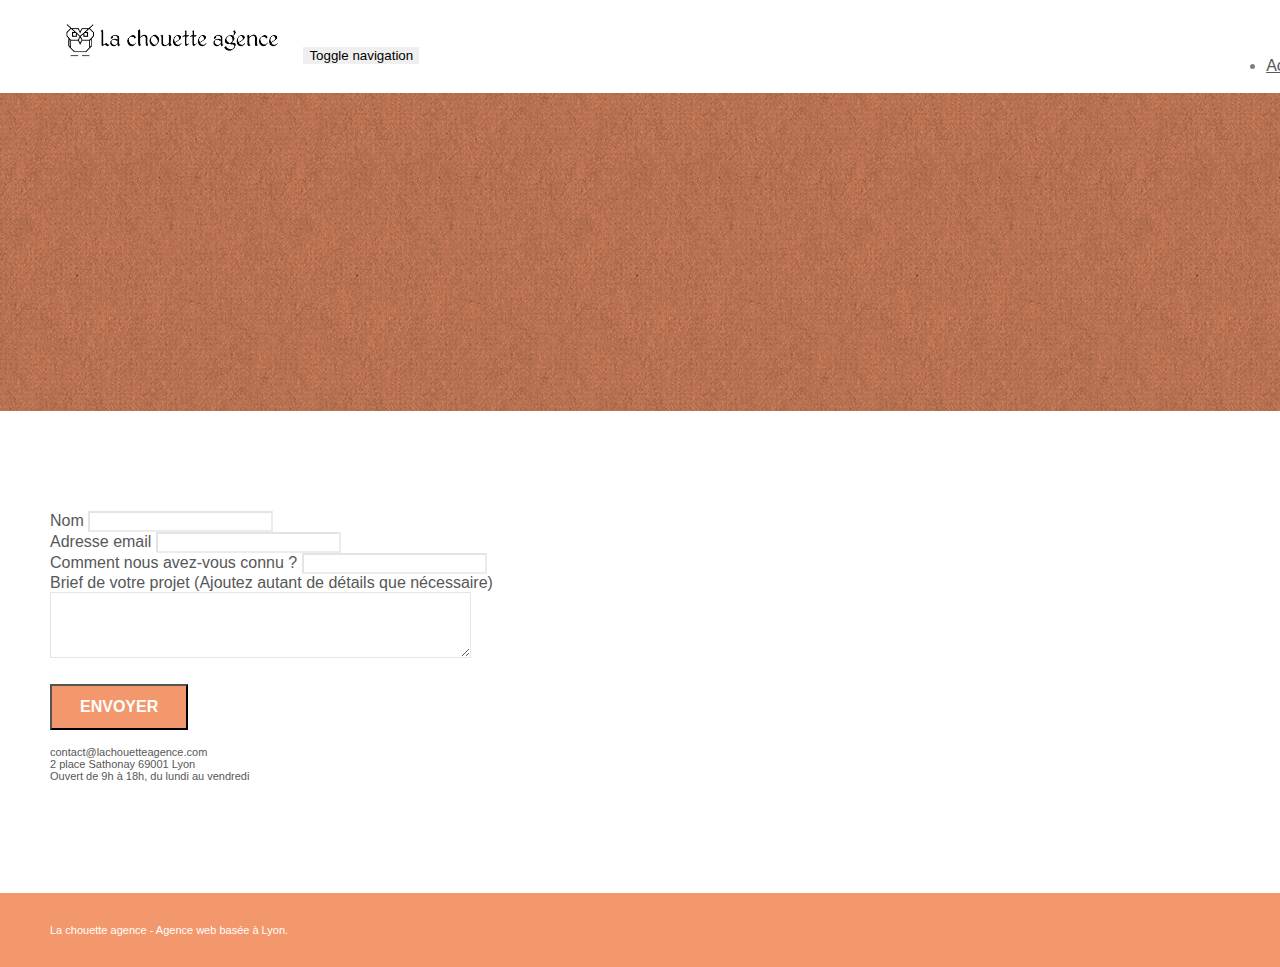
==== page2.html @ 2619e7fe "add page title" ====
<!doctype html>
<html lang="FR">

<head>
	<meta charset="utf-8">
	<meta name="keywords" content="">
	<meta name="description" content="">
	<meta name="viewport" content="width=device-width, initial-scale=1.0, viewport-fit=cover">
	<link rel="shortcut icon" type="image/png" href="favicon.jpg">

	<link rel="stylesheet" type="text/css" href="./css/bootstrap.min.css">
	<link rel="stylesheet" type="text/css" href="style.css">
	<link rel="stylesheet" type="text/css" href="./css/font-awesome.min.css">
	<link rel="stylesheet" type="text/css" href="./css/et-line.min.css">


	<script src="./js/jquery-2.1.0.min.js"></script>
	<script src="./js/bootstrap.min.js"></script>
	<script src="./js/blocs.min.js"></script>
	<script src="./js/jqBootstrapValidation.js"></script>
	<script src="./js/formHandler.js"></script>
	<title>Contacts | La Chouette Agence</title>


	<!-- Analytics -->

	<!-- Analytics END -->

</head>

<body>
	<!-- Principal conteneur -->
	<div class="page-container">

		<!-- bloc-0 -->
		<div class="bloc bgc-white l-bloc " id="bloc-0">
			<div class="container bloc-sm">
				<nav class="navbar row">
					<div class="navbar-header">
						<a class="navbar-brand" href="index.html"><img src="img/la-chouette-agence.png"
								alt="atlanta web design logo" height="40" /></a>
						<button id="nav-toggle" type="button" class="ui-navbar-toggle navbar-toggle"
							data-toggle="collapse" data-target=".navbar-1">
							<span class="sr-only">Toggle navigation</span><span class="icon-bar"></span><span
								class="icon-bar"></span><span class="icon-bar"></span>
						</button>
					</div>
					<div class="collapse navbar-collapse navbar-1 special-dropdown-nav">
						<ul class="site-navigation nav navbar-nav">
							<li>
								<a href="index.html">Accueil</a>
							</li>
							<li>
							</li>
							<li>
								<a href="page2.html">page2 &gt;</a>
							</li>
						</ul>
					</div>
				</nav>
			</div>
		</div>
		<!-- bloc-0 END -->

		<!-- bloc-6 -->
		<div class="bloc bg-dots-bg bg-repeat bgc-atomic-tangerine d-bloc bloc-bg-texture texture-paper" id="bloc-6">
			<div class="container bloc-lg">
				<div class="row">
					<div class="col-sm-12">
						<h1 class="text-center hero-bloc-text tc-white">
							Parlons web design !
						</h1>
						<p class="text-center mg-lg tc-white tight-width-whitespace">
							Nous sommes ravis que vous souhaitiez collaborer avec notre agence.<br>
							Parlez-nous de votre projet en complétant le formulaire ci-dessous.
						</p>
					</div>
				</div>
			</div>
		</div>
		<!-- bloc-6 END -->

		<!-- bloc-7 -->
		<div class="bloc bgc-white l-bloc" id="bloc-7">
			<div class="container bloc-lg">
				<div class="row">
					<div class="col-sm-6">
						<form id="form_1" novalidate success-msg="Your message has been sent."
							fail-msg="Sorry it seems that our mail server is not responding, Sorry for the inconvenience!">
							<div class="form-group">
								<label>
									Nom
								</label>
								<input id="name" class="form-control" required />
							</div>
							<div class="form-group">
								<label>
									Adresse email
								</label>
								<input id="email" class="form-control" type="email" required />
							</div>
							<div class="form-group">
								<label>
									Comment nous avez-vous connu ?
								</label>
								<input class="form-control" type="email" required id="input_504" />
							</div>
							<div class="form-group">
								<label>
									Brief de votre projet (Ajoutez autant de détails que nécessaire)<br>
								</label><textarea id="message" class="form-control" rows="4" cols="50"
									required></textarea>
							</div>
							<button class="bloc-button btn btn-lg btn-block cta-hero btn-atomic-tangerine"
								type="submit">
								Envoyer
							</button>
						</form>
					</div>
					<div class="col-sm-6">
						<p>
							contact@lachouetteagence.com<br>2 place Sathonay 69001 Lyon<br>Ouvert de 9h à 18h, du lundi
							au vendredi<br>
						</p>
					</div>
				</div>
			</div>
		</div>
		<!-- bloc-7 END -->

		<!-- ScrollToTop Button -->
		<a class="bloc-button btn btn-d scrollToTop" onclick="scrollToTarget('1')"><span
				class="fa fa-chevron-up"></span></a>
		<!-- ScrollToTop Button END-->


		<!-- Footer - bloc-8 -->
		<div class="bloc bgc-atomic-tangerine d-bloc" id="bloc-8">
			<div class="container bloc-sm">
				<div class="row">
					<div class="col-sm-12">
						<p class="text-center white">
							La chouette agence - Agence web basée à Lyon.<br>
						</p>
						<div class="row row-no-gutters social">
							<div class="col-sm-3">
								<div class="text-center">
									<a class="social" href="index.html"><span class="fa fa-twitter icon-md"></span></a>
								</div>
							</div>
							<div class="col-sm-3">
								<div class="text-center">
									<a class="social" href="index.html"><span class="fa fa-facebook icon-md"></span></a>
								</div>
							</div>
							<div class="col-sm-3">
								<div class="text-center">
									<a class="social" href="index.html"><span class="fa fa-dribbble icon-md"></span></a>
								</div>
							</div>
							<div class="col-sm-3">
								<div class="text-center">
									<a class="social" href="index.html"><span
											class="fa fa-instagram icon-md"></span></a>
								</div>
							</div>
						</div>
					</div>
				</div>
			</div>
		</div>
		<!-- Footer - bloc-8 END -->

	</div>
	<!-- Principal conteneur END -->


</body>

</html>
---- style.css ----
body {
    margin: 0;
    padding: 0;
    background: #FFF;
    overflow-x: hidden;
    -webkit-font-smoothing: antialiased;
    -moz-osx-font-smoothing: grayscale;
}

a,
button {
    transition: all .3s ease-in-out;
    outline: none!important;
}

a:hover {
    text-decoration: none;
    cursor: pointer;
}

#page-loading-blocs-notifaction {
    position: fixed;
    top: 0;
    bottom: 0;
    width: 100%;
    z-index: 100000;
    background: #FFFFFF url("img/pageload-spinner.gif") no-repeat center center;
}

.bloc {
    width: 100%;
    clear: both;
    background: 50% 50% no-repeat;
    padding: 0 50px;
    -webkit-background-size: cover;
    -moz-background-size: cover;
    -o-background-size: cover;
    background-size: cover;
    position: relative;
}

.bloc .container {
    padding-left: 0;
    padding-right: 0;
}

.bloc-lg {
    padding: 100px 50px;
}

.bloc-md {
    padding: 50px;
}

.bloc-sm {
    padding: 20px 50px;
}

.bg-center,
.bg-l-edge,
.bg-r-edge,
.bg-t-edge,
.bg-b-edge,
.bg-tl-edge,
.bg-bl-edge,
.bg-tr-edge,
.bg-br-edge,
.bg-repeat {
    -webkit-background-size: auto!important;
    -moz-background-size: auto!important;
    -o-background-size: auto!important;
    background-size: auto!important;
}

.bg-repeat {
    background: repeat;
}

.bg-t-edge {
    background: top no-repeat;
}

.bloc-bg-texture::before {
    content: "";
    background-size: 2px 2px;
    position: absolute;
    top: 0;
    bottom: 0;
    left: 0;
    right: 0;
}

.texture-paper::before {
    background: url("img/texture-paper.png");
    background-size: 280px 280px;
}

.b-parallax {
    background-attachment: fixed;
}

.d-bloc {
    color: rgba(255, 255, 255, .7);
}

.d-bloc button:hover {
    color: rgba(255, 255, 255, .9);
}

.d-bloc .icon-round,
.d-bloc .icon-square,
.d-bloc .icon-rounded,
.d-bloc .icon-semi-rounded-a,
.d-bloc .icon-semi-rounded-b {
    border-color: rgba(255, 255, 255, .9);
}

.d-bloc .divider-h span {
    border-color: rgba(255, 255, 255, .2);
}

.d-bloc .a-btn,
.d-bloc .navbar a,
.d-bloc .navbar-brand,
.d-bloc a .icon-sm,
.d-bloc a .icon-md,
.d-bloc a .icon-lg,
.d-bloc a .icon-xl,
.d-bloc h1 a,
.d-bloc h2 a,
.d-bloc h3 a,
.d-bloc h4 a,
.d-bloc h5 a,
.d-bloc h6 a,
.d-bloc p a {
    color: rgba(255, 255, 255, .6);
}

.d-bloc .a-btn:hover,
.d-bloc .navbar a:hover,
.d-bloc .navbar-brand:hover,
.d-bloc a:hover .icon-sm,
.d-bloc a:hover .icon-md,
.d-bloc a:hover .icon-lg,
.d-bloc a:hover .icon-xl,
.d-bloc h1 a:hover,
.d-bloc h2 a:hover,
.d-bloc h3 a:hover,
.d-bloc h4 a:hover,
.d-bloc h5 a:hover,
.d-bloc h6 a:hover,
.d-bloc p a:hover {
    color: rgba(255, 255, 255, 1);
}

.d-bloc .navbar-toggle .icon-bar {
    background: rgba(255, 255, 255, 1);
}

.d-bloc .btn-wire,
.d-bloc .btn-wire:hover {
    color: rgba(255, 255, 255, 1);
    border-color: rgba(255, 255, 255, 1);
}

.d-bloc .panel {
    color: rgba(0, 0, 0, .5);
}

.d-bloc .panel button:hover {
    color: rgba(0, 0, 0, .7);
}

.d-bloc .panel icon {
    border-color: rgba(0, 0, 0, .7);
}

.d-bloc .panel .divider-h span {
    border-color: rgba(0, 0, 0, .1);
}

.d-bloc .panel .a-btn {
    color: rgba(0, 0, 0, .6);
}

.d-bloc .panel .a-btn:hover {
    color: rgba(0, 0, 0, 1);
}

.d-bloc .panel .btn-wire,
.d-bloc .panel .btn-wire:hover {
    color: rgba(0, 0, 0, .7);
    border-color: rgba(0, 0, 0, .3);
}

.d-bloc .panel,
.l-bloc {
    color: rgba(0, 0, 0, .5);
}

.d-bloc .panel button:hover,
.l-bloc button:hover {
    color: rgba(0, 0, 0, .7);
}

.l-bloc .icon-round,
.l-bloc .icon-square,
.l-bloc .icon-rounded,
.l-bloc .icon-semi-rounded-a,
.l-bloc .icon-semi-rounded-b {
    border-color: rgba(0, 0, 0, .7);
}

.d-bloc .panel .divider-h span,
.l-bloc .divider-h span {
    border-color: rgba(0, 0, 0, .1);
}

.d-bloc .panel .a-btn,
.l-bloc .a-btn,
.l-bloc .navbar a,
.l-bloc .navbar-brand,
.l-bloc a .icon-sm,
.l-bloc a .icon-md,
.l-bloc a .icon-lg,
.l-bloc a .icon-xl,
.l-bloc h1 a,
.l-bloc h2 a,
.l-bloc h3 a,
.l-bloc h4 a,
.l-bloc h5 a,
.l-bloc h6 a,
.l-bloc p a {
    color: rgba(0, 0, 0, .6);
}

.d-bloc .panel .a-btn:hover,
.l-bloc .a-btn:hover,
.l-bloc .navbar a:hover,
.l-bloc .navbar-brand:hover,
.l-bloc a:hover .icon-sm,
.l-bloc a:hover .icon-md,
.l-bloc a:hover .icon-lg,
.l-bloc a:hover .icon-xl,
.l-bloc h1 a:hover,
.l-bloc h2 a:hover,
.l-bloc h3 a:hover,
.l-bloc h4 a:hover,
.l-bloc h5 a:hover,
.l-bloc h6 a:hover,
.l-bloc p a:hover {
    color: rgba(0, 0, 0, 1);
}

.l-bloc .navbar-toggle .icon-bar {
    color: rgba(0, 0, 0, .6);
}

.d-bloc .panel .btn-wire,
.d-bloc .panel .btn-wire:hover,
.l-bloc .btn-wire,
.l-bloc .btn-wire:hover {
    color: rgba(0, 0, 0, .7);
    border-color: rgba(0, 0, 0, .3);
}

.voffset {
    margin-top: 30px;
}

.voffset-lg {
    margin-top: 80px;
}

.row-no-gutters {
    margin-right: 0;
    margin-left: 0;
}

.row.row-no-gutters > [class^="col-"],
.row.row-no-gutters > [class*=" col-"] {
    padding-right: 0;
    padding-left: 0;
}

#bloc-1-hero h1 {
    font-size: 32px;
}

.navbar {
    margin-bottom: 0;
    z-index: 1;
}

.navbar-brand {
    height: auto;
    padding: 3px 15px;
    font-size: 25px;
    font-weight: normal;
    font-weight: 600;
    line-height: 44px;
}

.navbar-brand img {
    max-height: 200px;
    margin: 0 5px 0 0;
    display: inline;
}

.navbar-brand img[src$=svg] {
    min-width: 100px;
}

.nav-center .navbar-brand img {
    margin: 0;
}

.navbar .nav {
    padding-top: 2px;
    margin-right: -16px;
    float: right;
    z-index: 1;
}

.nav > li {
    float: left;
    margin-top: 4px;
    font-size: 16px;
}

.navbar-nav .open .dropdown-menu > li > a {
    text-align: inherit;
}

.nav > li a:hover,
.nav > li a:focus {
    background: transparent;
}

.navbar-toggle {
    margin: 10px 10px 0 0;
    border: 0px;
}

.navbar-toggle:hover {
    background: transparent!important;
}

.navbar-toggle .icon-bar {
    background-color: rgba(0, 0, 0, .5);
    width: 26px;
}

.nav-invert .navbar .nav {
    float: left;
}

.nav-invert .navbar-header,
.nav-invert .navbar-brand {
    float: right;
    position: relative;
    z-index: 2;
}

@media (min-width: 768px) {
    .site-navigation {
        position: absolute;
        top: 50%;
        right: 20px;
        transform: translate(0, -50%);
        -webkit-transform: translateY(-50%);
    }
    .nav > li .dropdown-menu a,
    .nav > li .dropdown-menu a:hover {
        color: #484848;
    }
    .nav-invert .site-navigation {
        left: 0;
        right: 0;
    }
    .nav-center {
        text-align: center;
    }
    .nav-center .navbar-header {
        width: 100%;
    }
    .nav-center .navbar-header,
    .nav-center .navbar-brand,
    .nav-center .nav > li {
        float: none;
        display: inline-block;
    }
    .nav-center .site-navigation {
        position: relative;
        width: 100%;
        right: 0;
        margin-right: 0px;
        margin-top: 20px;
    }
    .nav-center.mini-nav .navbar-toggle {
        float: none;
        margin: 10px auto 0;
    }
}

.nav > li > .dropdown a {
    background: none!important;
    display: block;
    padding: 14px 15px;
}

nav .caret {
    margin: 0 5px;
}

.dropdown-menu .dropdown-menu {
    top: -8px;
    left: 100%;
}

.dropdown-menu .dropmenu-flow-right {
    top: 100%;
    left: 0;
    margin-left: -1px;
    border-top-left-radius: 0;
    border-top-right-radius: 0;
}

.dropdown-menu .dropdown span {
    border: 4px solid black;
    border-top-color: transparent;
    border-right-color: transparent;
    border-bottom-color: transparent;
    margin: 6px -5px 0 0!important;
    float: right;
}

.mg-md {
    margin-top: 10px;
    margin-bottom: 20px;
}

.mg-lg {
    margin-top: 10px;
    margin-bottom: 40px;
}

.btn {
    margin: 0 5px 5px 0;
}

.btn.pull-right {
    margin: 0 0 5px 5px;
}

.btn-d,
.btn-d:hover,
.btn-d:focus {
    color: #FFF;
    background: rgba(0, 0, 0, .3);
}

button {
    outline: none!important;
}

.btn-rd {
    border-radius: 40px;
}

.btn-clean {
    border: 1px solid rgba(0, 0, 0, .08);
    border-bottom-color: rgba(0, 0, 0, .1);
    text-shadow: 0 1px 0 rgba(0, 0, 1, .1);
    box-shadow: 0 1px 3px rgba(0, 0, 1, .25), inset 0 1px 0 0 rgba(255, 255, 255, .15);
}

.icon-md {
    font-size: 30px!important;
}

.icon-lg {
    font-size: 60px!important;
}

.sm-shadow {
    text-shadow: 0 1px 2px rgba(0, 0, 0, .3);
}

.panel-sq,
.panel-sq .panel-heading,
.panel-sq .panel-footer {
    border-radius: 0;
}

.panel-rd {
    border-radius: 30px;
}

.panel-rd .panel-heading {
    border-radius: 29px 29px 0 0;
}

.panel-rd .panel-footer {
    border-radius: 0 0 29px 29px;
}

.form-control {
    border-color: rgba(0, 0, 0, .1);
    box-shadow: none;
}

.scrollToTop {
    width: 40px;
    height: 40px;
    position: fixed;
    bottom: 20px;
    right: 20px;
    opacity: 0;
    z-index: 500;
    transition: all .3s ease-in-out;
}

.scrollToTop span {
    margin-top: 6px;
}

.showScrollTop {
    font-size: 14px;
    opacity: 1;
}

a[data-lightbox] {
    position: relative;
    display: block;
    text-align: center;
}

a[data-lightbox]:hover::before {
    content: "+";
    font-family: "HelveticaNeue-Light", "Helvetica Neue Light", "Helvetica Neue", Helvetica, Arial;
    font-size: 32px;
    width: 50px;
    height: 50px;
    margin-left: -25px;
    border-radius: 50%;
    background: rgba(0, 0, 0, .6);
    color: #FFF;
    font-weight: 100;
    z-index: 1;
    position: absolute;
    top: 50%;
    transform: translateY(-50%);
    -webkit-transform: translateY(-50%);
}

a[data-lightbox]:hover img {
    opacity: 0.6;
    -webkit-animation-fill-mode: none;
    animation-fill-mode: none;
}

#lightbox-modal {
    display: flex;
    align-items: center;
}

#lightbox-modal .modal-dialog {
    width: 90%;
    max-width: 900px;
    margin: 0 auto 0;
}

#lightbox-modal .modal-dialog img {
    max-height: 90vh;
    margin: 0 auto;
}

.lightbox-caption {
    padding: 20px;
    color: #FFF;
    background: rgba(0, 0, 0, .5);
    position: absolute;
    left: 15px;
    right: 15px;
    bottom: 5px;
}

.close-lightbox {
    color: #FFF;
    font-size: 30px;
    position: absolute;
    top: 20px;
    right: 20px;
    z-index: 20;
    background: rgba(0, 0, 0, .5);
    border: none;
    line-height: 30px;
    padding: 0 9px 5px;
    opacity: 0.3;
}

.close-lightbox:hover,
.next-lightbox:hover,
.prev-lightbox:hover {
    opacity: 1.0;
    color: #FFF;
}

.next-lightbox,
.prev-lightbox {
    font-size: 20px;
    color: rgba(255, 255, 255, .9);
    background: rgba(0, 0, 0, .5);
    transition: all .2s ease-in-out;
    position: absolute;
    top: 45%;
    z-index: 1;
    opacity: 0.4;
}

.next-lightbox {
    padding: 6px 8px 1px 13px;
    right: 25px;
}

.prev-lightbox {
    padding: 6px 13px 1px 10px;
    left: 25px;
}

.snapshot-lb .modal-body {
    padding-bottom: 45px;
}

.snapshot-lb .lightbox-caption {
    padding: 0;
    color: rgba(0, 0, 0, .5);
    background: none;
}

h1,
h2,
h3,
h4,
h5,
h6,
p,
label,
.btn,
a {
    font-family: "helvetica";
    font-weight: 400;
    color: #575757!important;
}

.container {
    max-width: 1000px;
}

.hero-bloc-text {
    font-size: 38px;
}

.hero-bloc-text-sub {
    font-size: 36px;
}

.statement-bloc-text {
    line-height: 26px;
    font-style: italic;
    font-size: 20px;
    text-align: center;
    font-weight: lighter;
    max-width: 520px;
    margin: auto auto auto auto;
}

p {
    font-size: 11px;
}

.tight-width-whitespace {
    max-width: 600px;
    margin: auto auto auto auto;
}

.h1 {
    font-size: 20px;
    font-family: "Open Sans";
}

.cta-hero {
    margin-top: 22px;
    color: #FFFFFF!important;
    text-transform: uppercase;
    padding: 12px 28px 12px 28px;
    font-size: 16px;
    font-weight: 700;
}

.social {
    max-width: 400px;
    margin: auto auto auto auto;
}

h2 {
    font-size: 22px;
    line-height: 1.4em;
}

h3 {
    font-size: 15px;
    text-transform: uppercase;
    font-weight: 700;
    color: #333333!important;
}

.med-width-whitespace {
    max-width: 800px;
    margin: auto auto auto auto;
    box-shadow: 0px 0px 0px #000000;
}

h1 {
    color: #333333!important;
}

h4 {
    color: #333333!important;
}

.icons {
    margin-bottom: 14px;
    margin-top: 24px;
}

.white {
    color: #FFFFFF!important;
}

.portfolio-thumb {
    margin-bottom: 24px;
}

.portfolio-row {
    margin-bottom: 44px;
    margin-top: 50px;
}

.avatar {
    box-shadow: 0px 4px 9px rgba(0, 0, 0, 0.3);
}

.black-background {
    background-color: rgba(165, 147, 99, 0.7);
    padding: 40px 40px 40px 40px;
}

.bold-link {
    font-weight: 900;
    text-decoration: underline!important;
}

.bgc-white {
    background-color: #FFFFFF;
}

.bgc-dark-slate-blue {
    background-color: #364577;
}

.bgc-atomic-tangerine {
    background-color: #F3976C;
}

.tc-white {
    color: #F3976C!important;
}

.btn-atomic-tangerine {
    background: #F3976C;
    color: #FFFFFF!important;
}

.btn-atomic-tangerine:hover {
    background: #c27956!important;
    color: #FFFFFF!important;
}

.ltc-white {
    color: #FFFFFF!important;
}

.ltc-white:hover {
    color: #cccccc!important;
}

.ltc-atomic-tangerine {
    color: #F3976C!important;
}

.ltc-atomic-tangerine:hover {
    color: #c27956!important;
}

.icon-dark-slate-blue {
    color: #364577!important;
    border-color: #364577!important;
}

.bg-dots-bg {
    background-image: url("img/dots-bg.png");
}

.bg-lines-h2-bg {
    background-image: url("img/lines-h2-bg.png");
}

.bg-banniere {
    background-image: url("img/la-chouette-agence-banniere.jpg");
}

.bg-presentation {
    background-image: url("img/image-de-presentation.bmp");
}

@media (max-width: 1024px) {
    .bloc {
        padding-left: 20px;
        padding-right: 20px;
    }
    .bloc.full-width-bloc,
    .bloc-tile-2.full-width-bloc .container,
    .bloc-tile-3.full-width-bloc .container,
    .bloc-tile-4.full-width-bloc .container {
        padding-left: 0;
        padding-right: 0;
    }
}

@media (max-width: 992px) and (min-width: 768px) {
    .navbar .nav {
        max-width: 80%
    }
    .nav-center.navbar .nav {
        max-width: 100%
    }
}

@media only screen and (min-device-width: 768px) and (max-device-width: 1024px) and (orientation: landscape) {
    .b-parallax {
        background-attachment: scroll;
    }
}

@media only screen and (min-device-width: 1024px) and (max-device-width: 1366px) and (-webkit-min-device-pixel-ratio: 1.5) {
    .b-parallax {
        background-attachment: scroll;
    }
}

@media (max-width: 991px) {
    .container {
        width: 100%;
    }
    .b-parallax {
        background-attachment: scroll;
    }
    .page-container,
    #hero-bloc {
        overflow-x: hidden;
        position: relative;
    }
    .bloc {
        padding-left: constant(safe-area-inset-left);
        padding-right: constant(safe-area-inset-right);
    }
    .bloc-group,
    .bloc-group .bloc {
        display: block;
        width: 100%;
    }
    .bloc-fill-screen .fill-bloc-top-edge,
    .bloc-fill-screen .fill-bloc-bottom-edge {
        padding: 0 20px;
        padding-left: constant(safe-area-inset-left);
        padding-right: constant(safe-area-inset-right);
    }
}

@media (max-width: 767px) {
    .page-container {
        overflow-x: hidden;
        position: relative;
    }
    h1,
    h2,
    h3,
    h4,
    h5,
    h6,
    p,
    #disqus_thread {
        padding-left: 10px!important;
        padding-right: 10px!important;
    }
    .b-parallax {
        background-attachment: scroll;
    }
    .navbar .nav {
        padding-top: 0;
        border-top: 1px solid rgba(0, 0, 0, .2);
        float: none!important;
    }
    .navbar.row {
        margin-left: 0;
        margin-right: 0;
    }
    .site-navigation {
        position: inherit;
        transform: none;
        -webkit-transform: none;
        -ms-transform: none;
    }
    .nav > li {
        margin-top: 0;
        border-bottom: 1px solid rgba(0, 0, 0, .1);
        background: rgba(0, 0, 0, .05);
        text-align: left;
        padding-left: 15px;
        width: 100%;
    }
    .nav > li:hover {
        background: rgba(0, 0, 0, .08);
    }
    .dropdown .dropdown a .caret {
        float: none;
        margin: 5px 0 0 10px!important;
        border: 4px solid black;
        border-bottom-color: transparent;
        border-right-color: transparent;
        border-left-color: transparent;
    }
    #hero-bloc .navbar .nav {
        background: rgba(0, 0, 0, .8);
    }
    #hero-bloc .navbar .nav a {
        color: rgba(255, 255, 255, .6);
    }
    .hero {
        padding: 50px 0;
    }
    .hero-nav {
        left: -1px;
        right: -1px;
    }
    .navbar-collapse {
        padding: 0;
        overflow-x: hidden;
        -webkit-box-shadow: none;
        box-shadow: none;
    }
    .navbar-brand img {
        max-height: 40px;
        width: auto;
    }
    .nav-invert .navbar-header {
        float: none;
        width: 100%;
    }
    .nav-invert .navbar-toggle {
        float: left;
        margin-left: 10px;
    }
    .bloc {
        padding-left: 0;
        padding-right: 0;
    }
    .bloc-xxl,
    .bloc-xl,
    .bloc-lg {
        padding: 40px 0;
    }
    .bloc-sm,
    .bloc-md {
        padding-left: 0;
        padding-right: 0;
    }
    .bloc-tile-2 .container,
    .bloc-tile-3 .container,
    .bloc-tile-4 .container,
    .bloc-fill-screen .fill-bloc-top-edge,
    .bloc-fill-screen .fill-bloc-bottom-edge {
        padding-left: 0;
        padding-right: 0;
    }
    .a-block {
        padding: 0 10px;
    }
    .btn-dwn {
        display: none;
    }
    .voffset {
        margin-top: 5px;
    }
    .voffset-md {
        margin-top: 20px;
    }
    .voffset-lg {
        margin-top: 30px;
    }
    form {
        padding: 5px;
    }
    .close-lightbox {
        display: inline-block;
    }
    .blocsapp-device-iphone5 {
        background-size: 216px 425px;
        padding-top: 60px;
        width: 216px;
        height: 425px;
    }
    .blocsapp-device-iphone5 img {
        width: 180px;
        height: 320px;
    }
}

@media (max-width: 400px) {
    .bloc {
        padding-left: 0;
        padding-right: 0;
    }
}

@media (max-width: 767px) {
    .bloc-mob-center-text {
        text-align: center;
    }
}
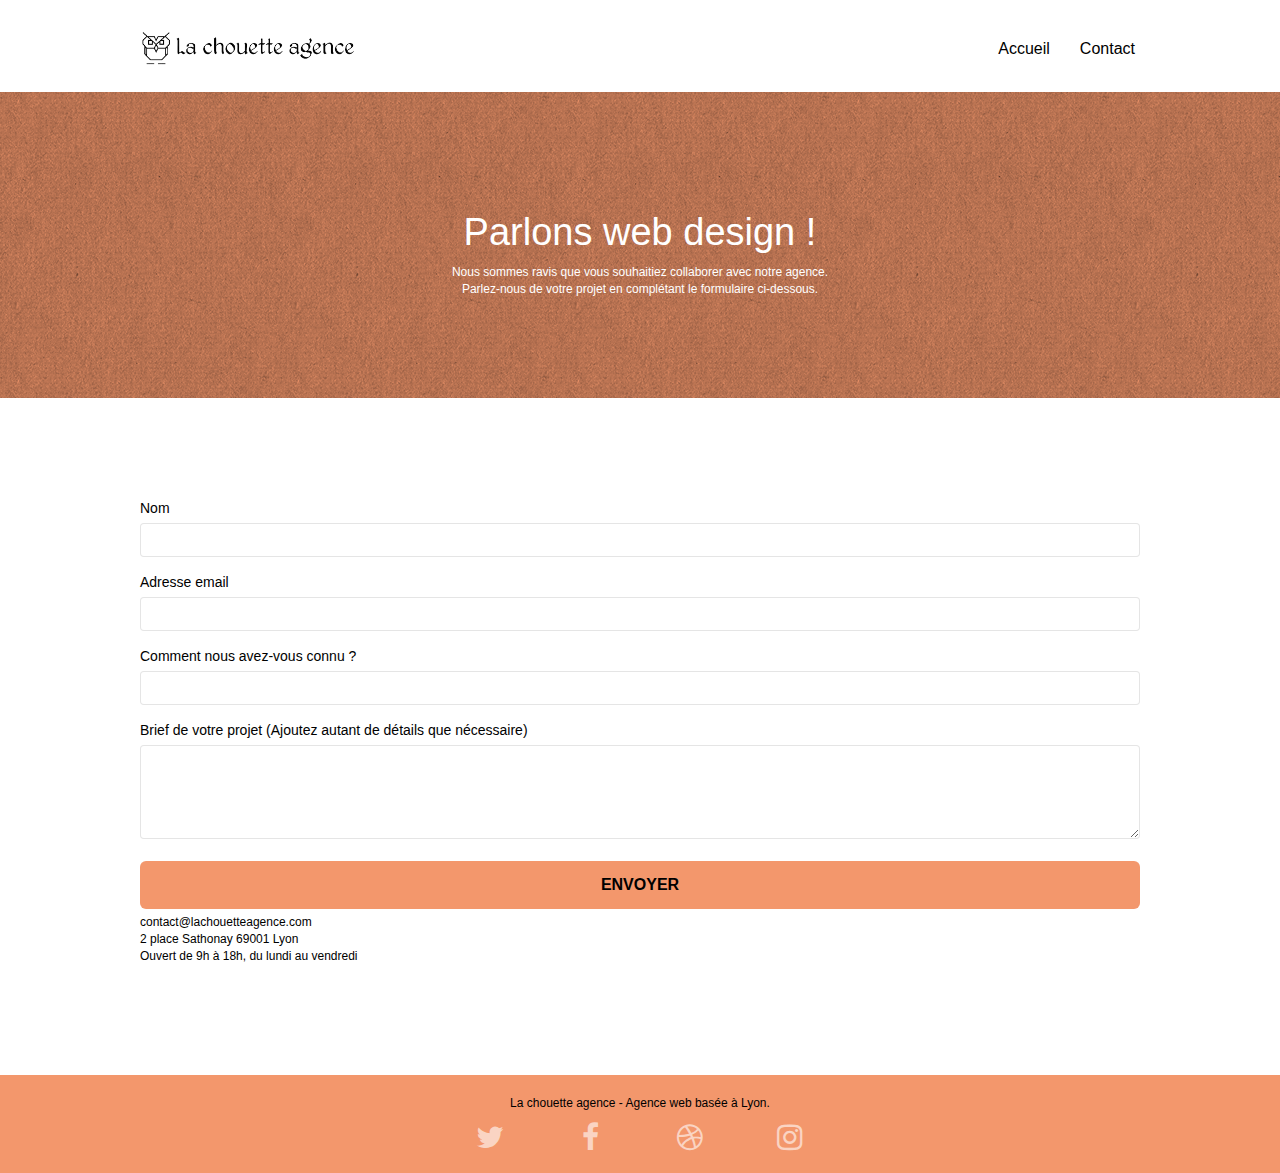
==== commit ba69f8eb: "change picture format and size" ====
--- a/page2.html
+++ b/page2.html
@@ -3,14 +3,16 @@
 
 <head>
 	<meta charset="utf-8">
-	<meta name="keywords" content="">
-	<meta name="description" content="">
+	<meta name="keywords"
+		content="seo, google, site web, site internet, agence design paris, agence design, agence design,agence design,agence design,agence design,agence design,agence design,agence design,agence design">
+	<meta name="description"
+		content="Contactez La Chouette Agence, entreprise de web design basé à Lyon ! Redonnez vie à votre projet !">
 	<meta name="viewport" content="width=device-width, initial-scale=1.0, viewport-fit=cover">
-	<link rel="shortcut icon" type="image/png" href="favicon.jpg">
+	<link rel="shortcut icon" type="image/png" href="favicon.webp">
 
-	<link rel="stylesheet" type="text/css" href="./css/bootstrap.min.css">
+	<link rel="stylesheet" type="text/css" href="./css/bootstrap.css">
 	<link rel="stylesheet" type="text/css" href="style.css">
-	<link rel="stylesheet" type="text/css" href="./css/font-awesome.min.css">
+	<link rel="stylesheet" type="text/css" href="./css/font-awesome.css">
 	<link rel="stylesheet" type="text/css" href="./css/et-line.min.css">
 
 
@@ -19,7 +21,7 @@
 	<script src="./js/blocs.min.js"></script>
 	<script src="./js/jqBootstrapValidation.js"></script>
 	<script src="./js/formHandler.js"></script>
-	<title>Contacts | La Chouette Agence</title>
+	<title>Contact | La Chouette Agence</title>
 
 
 	<!-- Analytics -->
@@ -37,7 +39,7 @@
 			<div class="container bloc-sm">
 				<nav class="navbar row">
 					<div class="navbar-header">
-						<a class="navbar-brand" href="index.html"><img src="img/la-chouette-agence.png"
+						<a class="navbar-brand" href="index.html"><img src="img/la-chouette-agence.webp"
 								alt="atlanta web design logo" height="40" /></a>
 						<button id="nav-toggle" type="button" class="ui-navbar-toggle navbar-toggle"
 							data-toggle="collapse" data-target=".navbar-1">
@@ -51,9 +53,7 @@
 								<a href="index.html">Accueil</a>
 							</li>
 							<li>
-							</li>
-							<li>
-								<a href="page2.html">page2 &gt;</a>
+								<a href="page2.html">Contact</a>
 							</li>
 						</ul>
 					</div>
@@ -84,7 +84,7 @@
 		<div class="bloc bgc-white l-bloc" id="bloc-7">
 			<div class="container bloc-lg">
 				<div class="row">
-					<div class="col-sm-6">
+					<div class="col-sm-12">
 						<form id="form_1" novalidate success-msg="Your message has been sent."
 							fail-msg="Sorry it seems that our mail server is not responding, Sorry for the inconvenience!">
 							<div class="form-group">
@@ -117,7 +117,7 @@
 							</button>
 						</form>
 					</div>
-					<div class="col-sm-6">
+					<div class="col-sm-12">
 						<p>
 							contact@lachouetteagence.com<br>2 place Sathonay 69001 Lyon<br>Ouvert de 9h à 18h, du lundi
 							au vendredi<br>
@@ -139,32 +139,37 @@
 			<div class="container bloc-sm">
 				<div class="row">
 					<div class="col-sm-12">
-						<p class="text-center white">
+						<p class="text-center black">
 							La chouette agence - Agence web basée à Lyon.<br>
 						</p>
 						<div class="row row-no-gutters social">
 							<div class="col-sm-3">
 								<div class="text-center">
-									<a class="social" href="index.html"><span class="fa fa-twitter icon-md"></span></a>
+									<a class="social" href="https://twitter.com/" aria-label="Twitter"><span
+											class="fa fa-twitter icon-md"></span></a>
 								</div>
 							</div>
 							<div class="col-sm-3">
 								<div class="text-center">
-									<a class="social" href="index.html"><span class="fa fa-facebook icon-md"></span></a>
+									<a class="social" href="https://facebook.com/" aria-label="Facebook"><span
+											class="fa fa-facebook icon-md"></span></a>
 								</div>
 							</div>
 							<div class="col-sm-3">
 								<div class="text-center">
-									<a class="social" href="index.html"><span class="fa fa-dribbble icon-md"></span></a>
+									<a class="social" href="https://dribbble.com/" aria-label="Dribble"><span
+											class="fa fa-dribbble icon-md"></span></a>
 								</div>
 							</div>
 							<div class="col-sm-3">
 								<div class="text-center">
-									<a class="social" href="index.html"><span
+									<a class="social" href="https://www.instagram.com" aria-label="Instagram"><span
 											class="fa fa-instagram icon-md"></span></a>
 								</div>
 							</div>
+
 						</div>
+
 					</div>
 				</div>
 			</div>
--- a/style.css
+++ b/style.css
@@ -91,7 +91,7 @@
 }
 
 .texture-paper::before {
-    background: url("img/texture-paper.png");
+    background: url("img/texture-paper.webp");
     background-size: 280px 280px;
 }
 
@@ -651,7 +651,7 @@
 a {
     font-family: "helvetica";
     font-weight: 400;
-    color: #575757!important;
+    color: #000000!important;
 }
 
 .container {
@@ -677,7 +677,7 @@
 }
 
 p {
-    font-size: 11px;
+    font-size: 12px;
 }
 
 .tight-width-whitespace {
@@ -775,17 +775,17 @@
 }
 
 .tc-white {
-    color: #F3976C!important;
+    color: #FFF!important;
 }
 
 .btn-atomic-tangerine {
     background: #F3976C;
-    color: #FFFFFF!important;
+    color: #000000!important;
 }
 
 .btn-atomic-tangerine:hover {
     background: #c27956!important;
-    color: #FFFFFF!important;
+    color: #000000!important;
 }
 
 .ltc-white {
@@ -810,19 +810,19 @@
 }
 
 .bg-dots-bg {
-    background-image: url("img/dots-bg.png");
+    background-image: url("img/dots-bg.webp");
 }
 
 .bg-lines-h2-bg {
-    background-image: url("img/lines-h2-bg.png");
+    background-image: url("img/lines-h2-bg.webp");
 }
 
 .bg-banniere {
-    background-image: url("img/la-chouette-agence-banniere.jpg");
+    background-image: url("img/la-chouette-agence-banniere.webp");
 }
 
 .bg-presentation {
-    background-image: url("img/image-de-presentation.bmp");
+    background-image: url("img/image-de-presentation.webp");
 }
 
 @media (max-width: 1024px) {
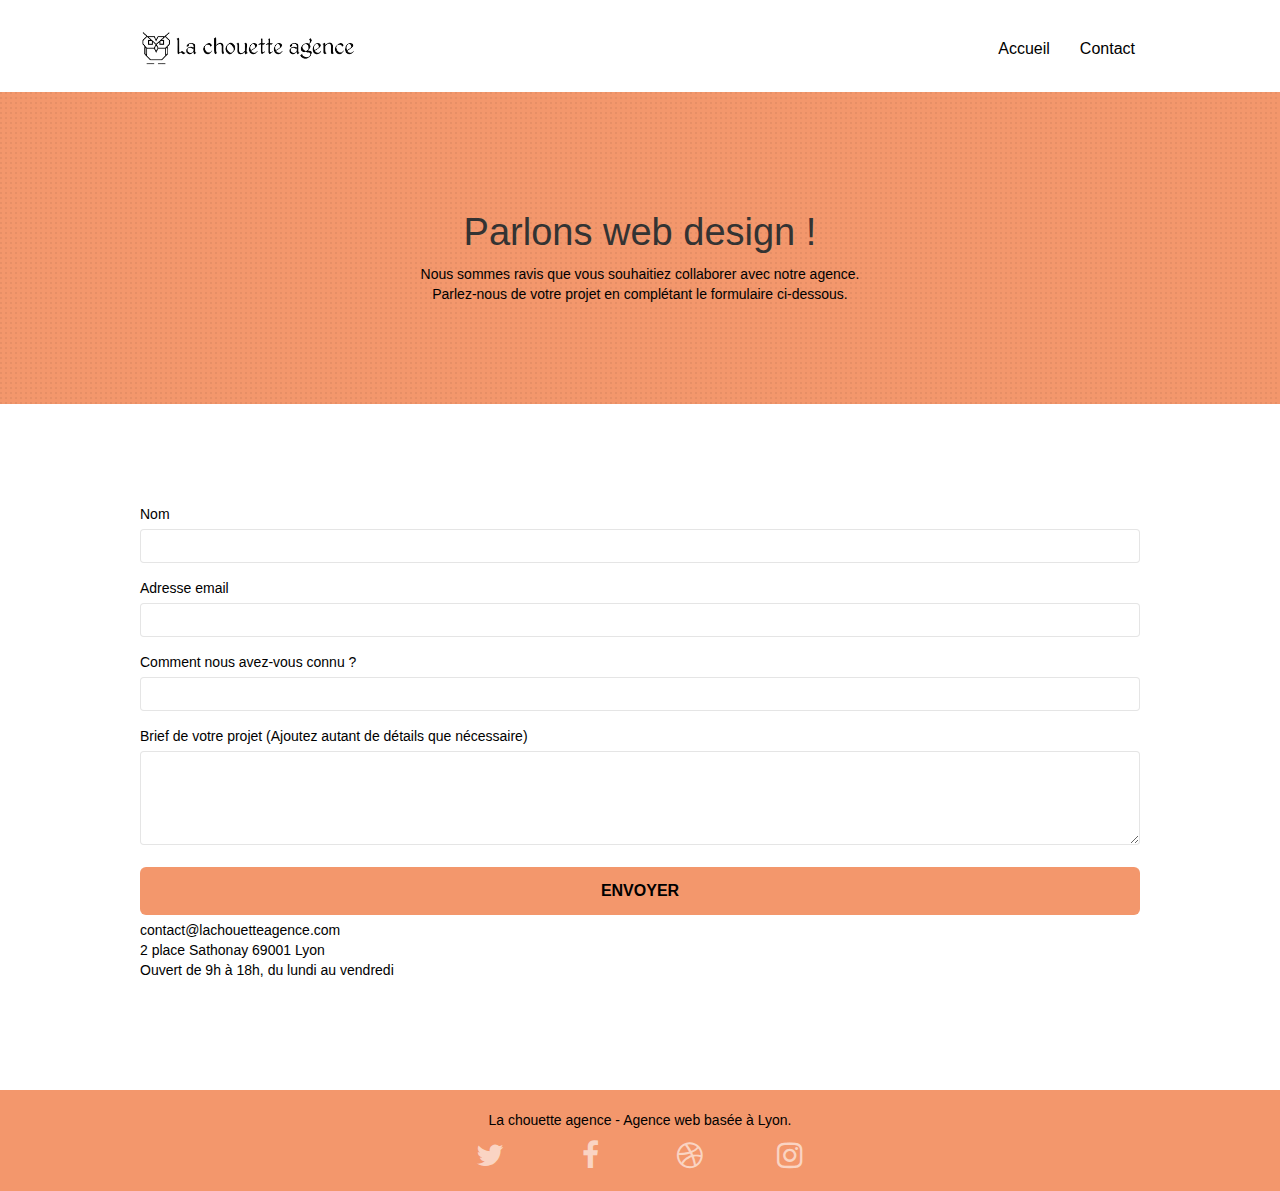
==== commit 7605c09f: "imrpove contrast ratio" ====
--- a/page2.html
+++ b/page2.html
@@ -67,10 +67,10 @@
 			<div class="container bloc-lg">
 				<div class="row">
 					<div class="col-sm-12">
-						<h1 class="text-center hero-bloc-text tc-white">
+						<h1 class="text-center hero-bloc-text tc-black">
 							Parlons web design !
 						</h1>
-						<p class="text-center mg-lg tc-white tight-width-whitespace">
+						<p class="text-center mg-lg tc-black tight-width-whitespace">
 							Nous sommes ravis que vous souhaitiez collaborer avec notre agence.<br>
 							Parlez-nous de votre projet en complétant le formulaire ci-dessous.
 						</p>
--- a/style.css
+++ b/style.css
@@ -91,7 +91,7 @@
 }
 
 .texture-paper::before {
-    background: url("img/texture-paper.webp");
+    
     background-size: 280px 280px;
 }
 
@@ -677,7 +677,7 @@
 }
 
 p {
-    font-size: 12px;
+    font-size: 14px;
 }
 
 .tight-width-whitespace {
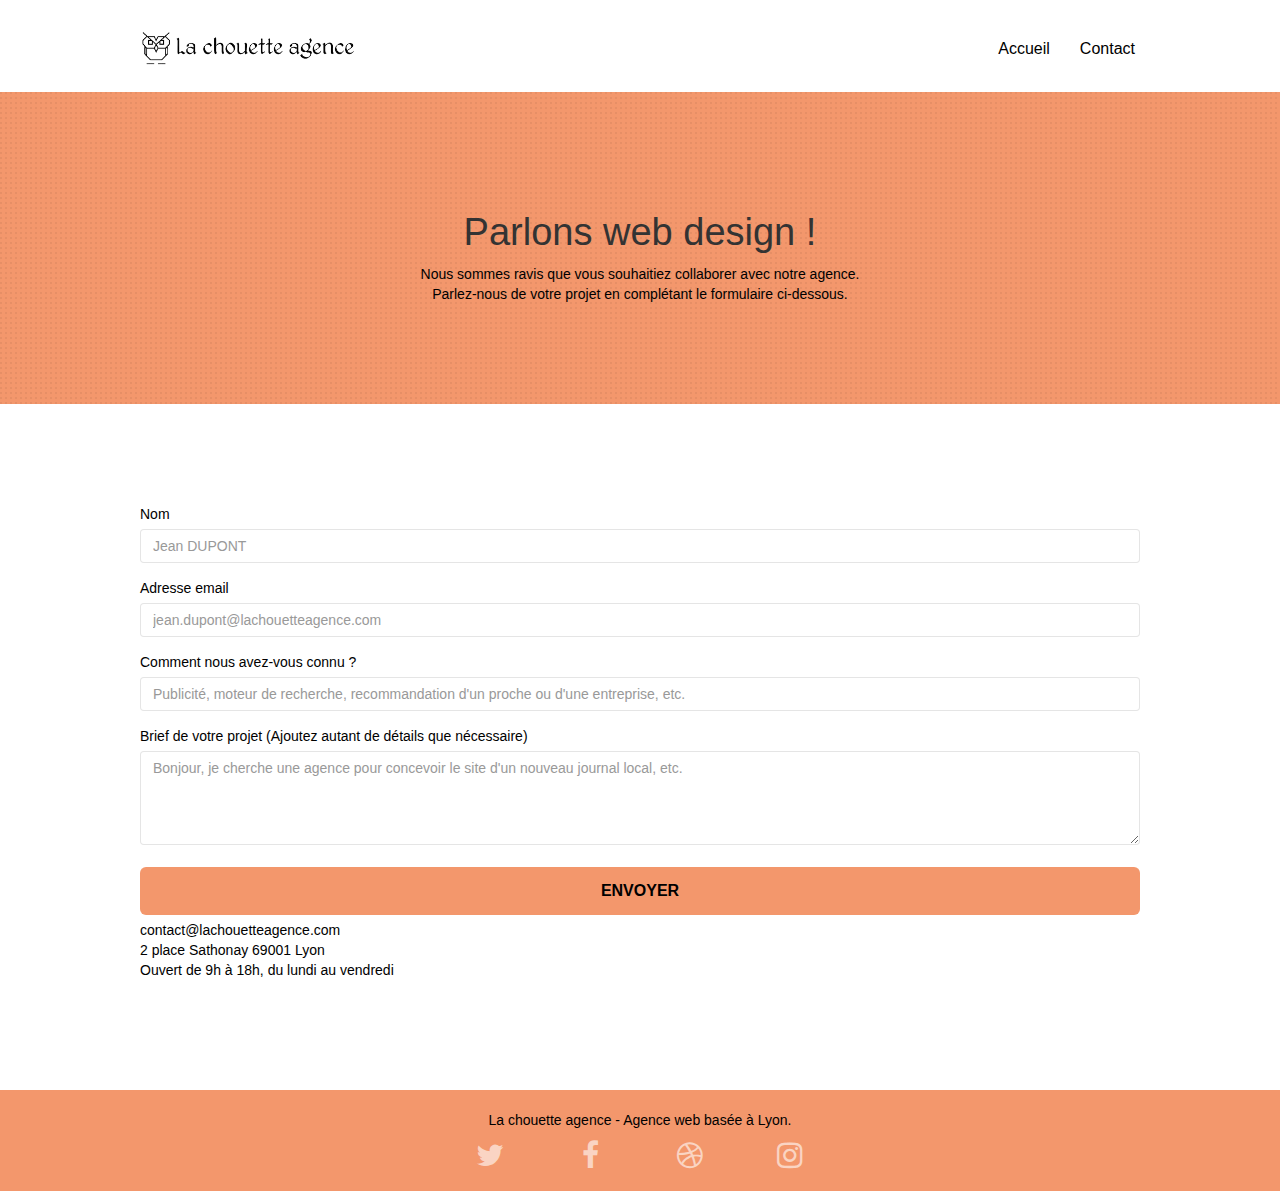
==== commit ba3f1243: "Associate form labels with input IDs, add placeholders and change confirmation message from english " ====
--- a/page2.html
+++ b/page2.html
@@ -85,31 +85,35 @@
 			<div class="container bloc-lg">
 				<div class="row">
 					<div class="col-sm-12">
-						<form id="form_1" novalidate success-msg="Your message has been sent."
-							fail-msg="Sorry it seems that our mail server is not responding, Sorry for the inconvenience!">
+						<form id="form_1" novalidate success-msg="Votre message a été envoyé"
+							fail-msg="Veuillez nous excuser. Il semble que notre serveur de messagerie ne réponde pas. Désolé pour le désagrément! ">
 							<div class="form-group">
-								<label>
+								<label for="name">
 									Nom
 								</label>
-								<input id="name" class="form-control" required />
+								<input id="name" class="form-control" placeholder="Jean DUPONT" required />
 							</div>
 							<div class="form-group">
-								<label>
+								<label for="email">
 									Adresse email
 								</label>
-								<input id="email" class="form-control" type="email" required />
+								<input id="email" class="form-control" type="email"
+									placeholder="jean.dupont@lachouetteagence.com" required />
 							</div>
 							<div class="form-group">
-								<label>
+								<label for="form-control">
 									Comment nous avez-vous connu ?
 								</label>
-								<input class="form-control" type="email" required id="input_504" />
+								<input class="form-control" type="email"
+									placeholder="Publicité, moteur de recherche, recommandation d'un proche ou d'une entreprise, etc."
+									required id="input_504" />
 							</div>
 							<div class="form-group">
-								<label>
+								<label for="message">
 									Brief de votre projet (Ajoutez autant de détails que nécessaire)<br>
-								</label><textarea id="message" class="form-control" rows="4" cols="50"
-									required></textarea>
+								</label><textarea id="message" class="form-control"
+									placeholder="Bonjour, je cherche une agence pour concevoir le site d'un nouveau journal local, etc."
+									rows="4" cols="50" required></textarea>
 							</div>
 							<button class="bloc-button btn btn-lg btn-block cta-hero btn-atomic-tangerine"
 								type="submit">
